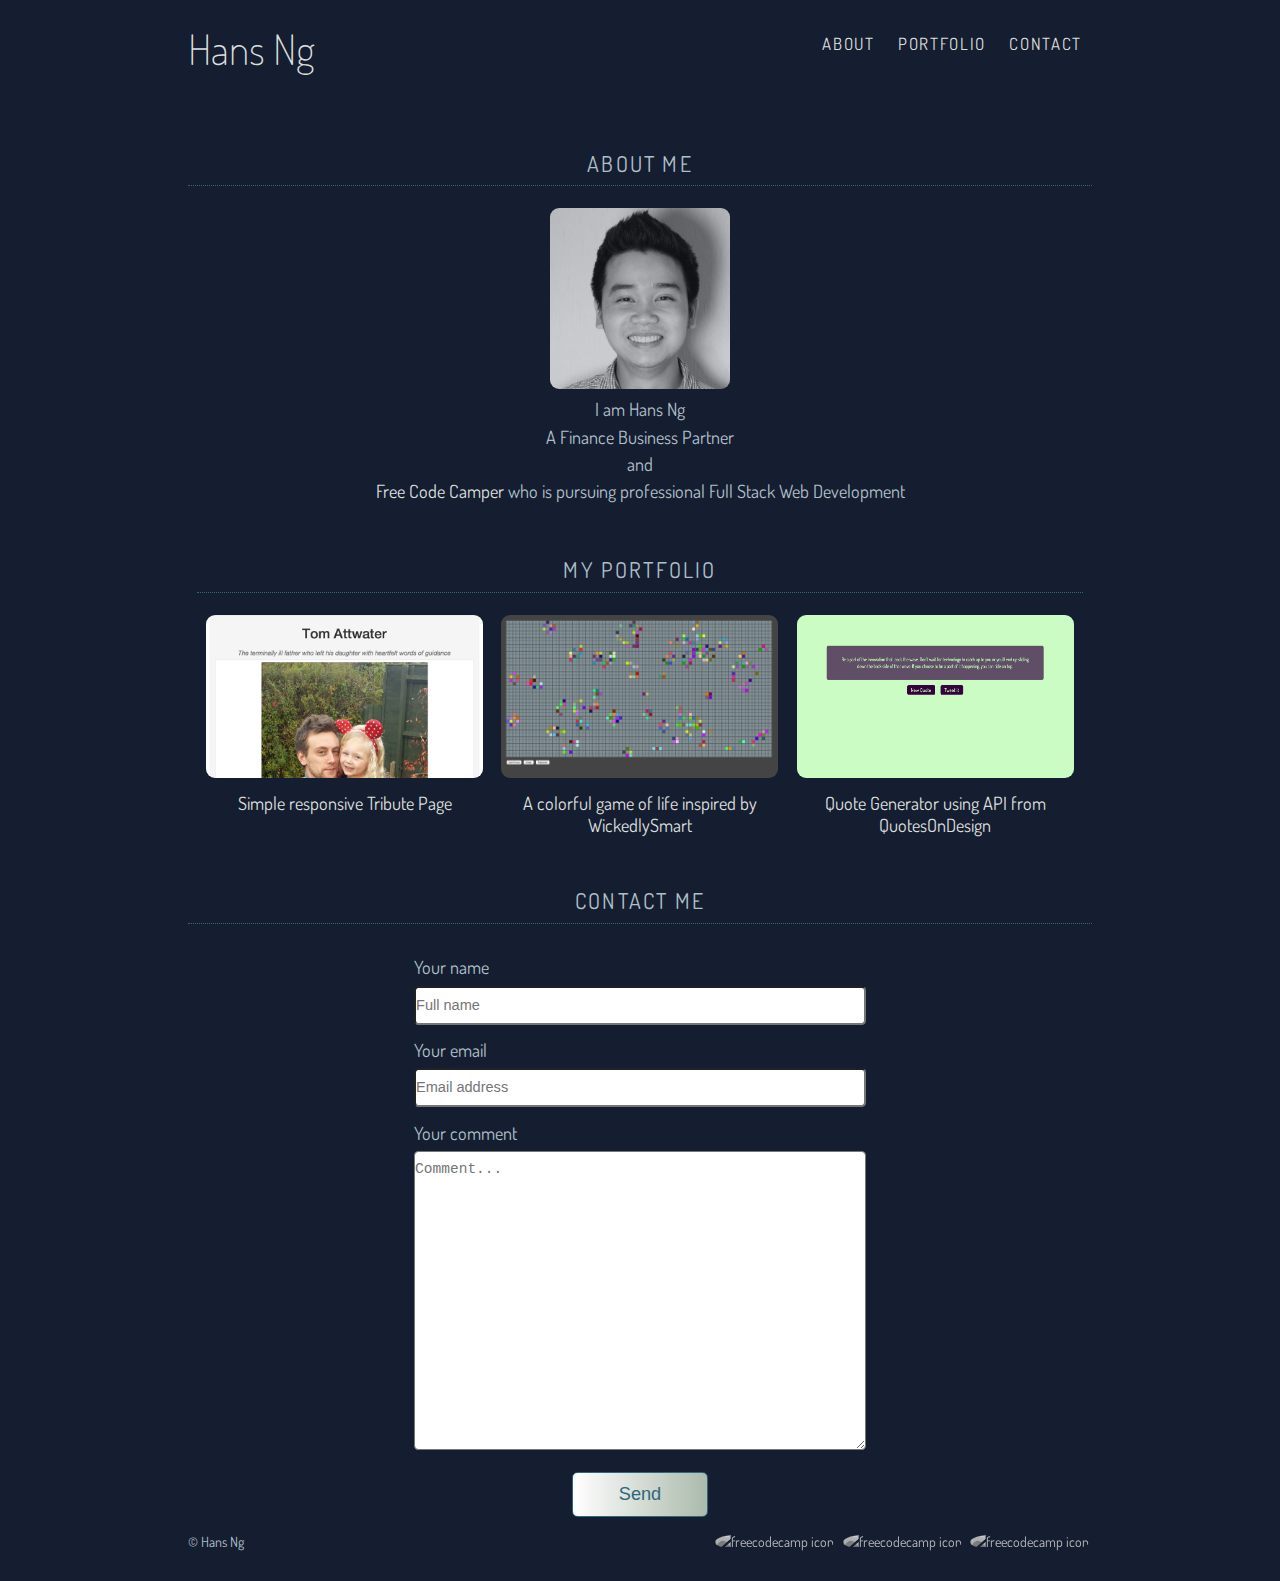
==== index.html @ 720f51f1 "Reupload all" ====
<!DOCTYPE html>
<html lang="en">
<head>
  <meta charset="UTF-8">
  <title>Hans Ng's Personal Page</title>
  <link rel="stylesheet" href="./assets/stylesheets/main.css">
  <link rel="stylesheet" href="https://fonts.googleapis.com/css?family=Dosis:200,400">
</head>

<body>
  <div class="container">
    <!-- Header -->
    <header>
      <div id="logo"><a href="#about">Hans Ng</a></div>
      
      <nav>
        <ul>
          <li><a href="#about">About</a></li>
          <li><a href="#portfolio">Portfolio</a></li>
          <li><a href="#contact">Contact</a></li>
        </ul>
      </nav>
    </header>
    
    <!-- About -->
    <section id="about">
      <div class="section-header">About me</div>
      <img src="./assets/images/profile/Hans%20Ng_mono_square.jpg" alt="Hans Ng">
      <p>I am Hans Ng</p>
      <p>A Finance Business Partner <br>and<br> <a href="http://www.freecodecamp.com/hans-ng" target="_blank">Free Code Camper</a> who is pursuing professional Full Stack Web Development</p>
    </section>
    
    <!-- Portfolio -->
    <section id="portfolio">
      <div class="section-header">My portfolio</div>

      <article class="portfolio">
        <a href="./tribute-page/tribute.html" target="_blank">
          <img src="./assets/images/thumbnail/tribute-page.png" alt="Tom Attwater's Tribute Page">
          <p>Simple responsive Tribute Page</p>
        </a>
      </article><!--

   --><article class="portfolio">
        <a href="./game-life/life.html" target="_blank">
          <img src="./assets/images/thumbnail/game-of-life.png" alt="Game of life">
          <p>A colorful game of life inspired by <a href="http://www.wickedlysmart.com" target="_blank">WickedlySmart</a></p>
        </a>
      </article><!--

   --><article class="portfolio">
        <a href="./quote-generator/quote-generator.html" target="_blank">
          <img src="./assets/images/thumbnail/quote-generator.png" alt="Quote Generator">
          <p>Quote Generator using API from <a href="http://www.quotesondesign.com" target="_blank">QuotesOnDesign</a></p>
        </a>
      </article>
    </section>
    
    <!-- Contact -->
    <section id="contact">
      <div class="section-header">Contact me</div>
      <form action="" method="post">
        <label for="name">
          <p>Your name</p>
          <input type="text" id="name" placeholder="Full name" required>
        </label>
        
        <label for="email">
          <p>Your email</p>
          <input type="email" id="email" placeholder="Email address" required>
        </label>
        
        <label for="comment">
          <p>Your comment</p>
          <textarea id="comment" cols="30" rows="10" placeholder="Comment..." required></textarea>
        </label>
        
        <input class="btn" type="submit" value="Send">
      </form>
    </section>
    
    <!-- Footer -->
    <footer>
      <small>&copy; Hans Ng</small>
      
      <section id="social">
        <a href="https://www.freecodecamp.com/hans-ng" target="_blank">
          <img src="./assets/images/icon/fcc_puck600.png" alt="freecodecamp icon">
        </a>

        <a href="https://twitter.com/Hans__Ng" target="_blank">
          <img src="./assets/images/icon/Twitter_Logo_White_On_Blue.png" alt="freecodecamp icon">
        </a>
        
        <a href="https://github.com/hans-ng" target="_blank">
          <img src="./assets/images/icon/github-256.png" alt="freecodecamp icon">
        </a>
      </section>
    </footer>
  </div>
</body>
</html>
---- assets/stylesheets/main.css ----
/*
  =================================================
  CSS Reset
  =================================================
*/
/* http://meyerweb.com/eric/tools/css/reset/
v2.0 | 20110126
License: none (public domain)
*/

html, body, div, span, applet, object, iframe,
h1, h2, h3, h4, h5, h6, p, blockquote, pre,
a, abbr, acronym, address, big, cite, code,
del, dfn, em, img, ins, kbd, q, s, samp,
small, strike, strong, sub, sup, tt, var,
b, u, i, center,
dl, dt, dd, ol, ul, li,
fieldset, form, label, legend,
table, caption, tbody, tfoot, thead, tr, th, td,
article, aside, canvas, details, embed,
figure, figcaption, footer, header, hgroup,
menu, nav, output, ruby, section, summary,
time, mark, audio, video {
  margin: 0;
  padding: 0;
  border: 0;
  font-size: 100%;
  font: inherit;
  vertical-align: baseline;
}
/* HTML5 display-role reset for older browsers */
article, aside, details, figcaption, figure,
footer, header, hgroup, menu, nav, section {
  display: block;
}
body {
  line-height: 1;
}
ol, ul {
  list-style: none;
}
blockquote, q {
  quotes: none;
}
blockquote:before, blockquote:after,
q:before, q:after {
  content: '';
  content: none;
}
table {
  border-collapse: collapse;
  border-spacing: 0;
}

/*
  =================================================
  General Setup
  =================================================
*/
*,
*:before,
*:after {
  -webkit-box-sizing: border-box;
     -moz-box-sizing: border-box;
          box-sizing: border-box;
}

/*
  =================================================
  Custom styles
  =================================================
*/
body {
  max-width: 960px;
  margin: 0 auto;
  font: 400 14px/22px "Dosis", Helvetica, sans-serif;
  background: #141E30;
  color: #b0bfc8;
}

.container {
  padding: 2em;
}

a {
  text-decoration: none;
  color: #dcdede;
}

a:hover {
  color: #2f677d;
}

img {
  border-radius: 0.5em;
}

.section-header {
  text-transform: uppercase;
  text-align: center;
  font-size: 1.2em;
  line-height: 2em;
  border-bottom: 1px dotted #2f677d;
  letter-spacing: 0.1em;
  margin: 2em 0 1em 0;
}

#about,
#portfolio,
#contact {
  font-size: 1.3em;
}

.btn {
  margin-top: 1em;
  border: 1px solid #2f677d;
  width: 15%;
  border-radius: 0.3em;
  color: #2f677d;
  font-size: 1em;
  cursor: pointer;
  background: #abbaab;
  background: -webkit-linear-gradient(to left, #abbaab , #ffffff);
  background: linear-gradient(to left, #abbaab , #ffffff);
}

.btn:hover {
  color: #141e30;
  background: #ffd89b;
  background: -webkit-linear-gradient(to left, #ffd89b , #19547b);
  background: linear-gradient(to left, #ffd89b , #19547b);

}

/*
  =================================================
  Header
  =================================================
*/
header {
  height: 5em;
}

#logo {
  font-size: 3em;
  font-weight: 200;
  width: 30%;
  float: left;
  line-height: 1em;
}

nav {
  margin-left: 30%;
  text-align: right;
}

nav li {
  display: inline-block;
  text-transform: uppercase;
  font-size: 1.2em;
  padding: 0.3em 0.6em;
  letter-spacing: 0.1em;
}

/*
  =================================================
  About
  =================================================
*/
#about {
  text-align: center;
  margin-bottom: 1em;
  line-height: 1.5em;
}

#about img {
  width: 20%;
  right: 15%;
  opacity: 0.8;
}

/*
  =================================================
  Portfolio
  =================================================
*/
#portfolio,
.portfolio {
  padding: 0 0.5em;
}

.portfolio {
  width: 33.33%;
  display: inline-block;
  text-align: center;
  vertical-align: top;
  height: 100%;
}

.portfolio img {
  width: 100%;
  height: 9em;
  margin-bottom: 0.5em;
}

.dummy-div {
  max-width: 100%;
  height: 9.1em;
  border: 1px solid #abbaab;
  border-radius: 0.5em;
  background: #abbaab; /* fallback for old browsers */
  background: -webkit-linear-gradient(to left, #abbaab , #ffffff); /* Chrome 10-25, Safari 5.1-6 */
  background: linear-gradient(to left, #abbaab , #ffffff); /* W3C, IE 10+/ Edge, Firefox 16+, Chrome 26+, Opera 12+, Safari 7+ */
}

/*
  =================================================
  Contact
  =================================================
*/
label,
input,
textarea {
  display: block;
  padding: 0.2em 0;
  line-height: 2em;
  margin: 0 auto;
}

input,
textarea {
  width: 50%;
  border-radius: .3em;
  font-size: 0.8em;
}

label p {
  margin-left: 25%;
  cursor: pointer;
}

/*
  =================================================
  Footer
  =================================================
*/
footer {
  margin-top: 1em;
}

footer small {
  float: left;
/*  width: 10%;*/
}

#social {
/*  margin-left: 10%;*/
  text-align: right;
}

#social img {
  width: 1.5em;
  border-radius: 50%;
  filter: grayscale();
  opacity: 0.8;
  margin: 0 0.2em;
}

#social img:hover {
  filter: none;
}
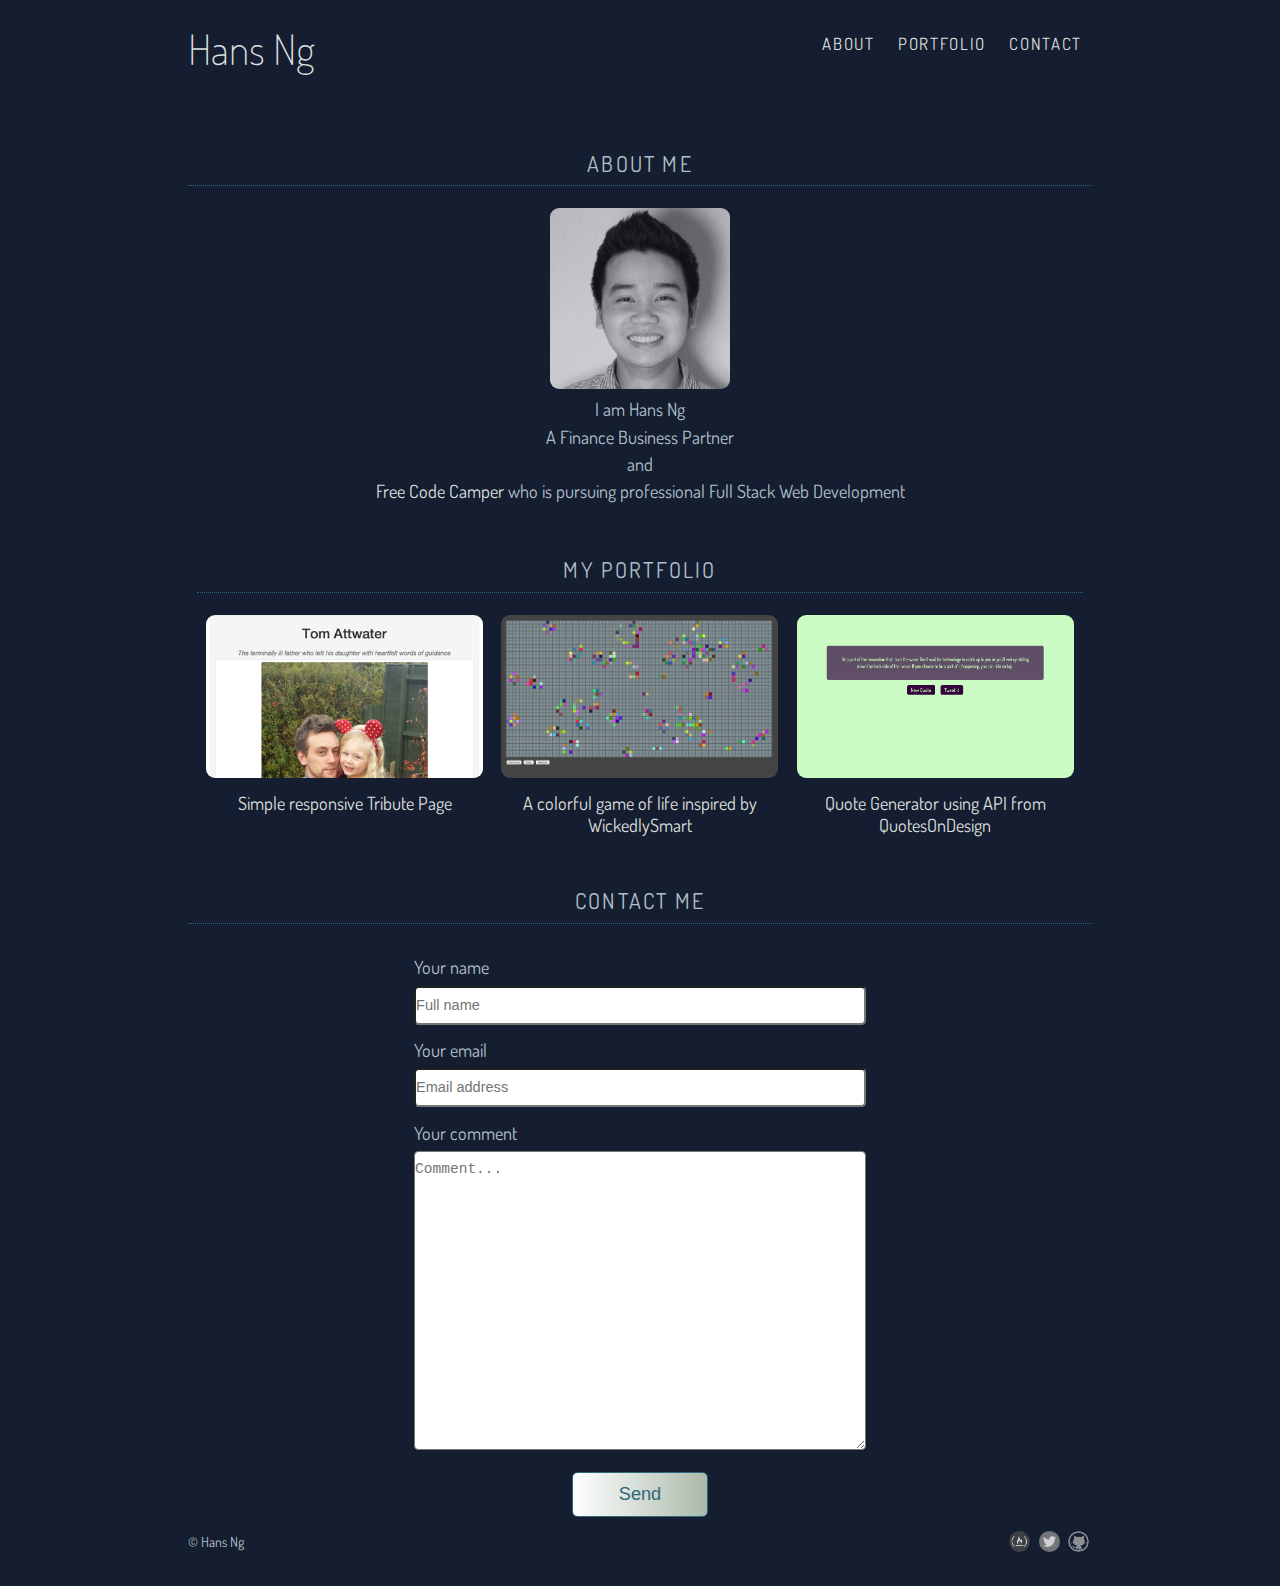
==== commit dce4d883: "Update index.html" ====
--- a/index.html
+++ b/index.html
@@ -85,15 +85,15 @@
       
       <section id="social">
         <a href="https://www.freecodecamp.com/hans-ng" target="_blank">
-          <img src="./assets/images/icon/fcc_puck600.png" alt="freecodecamp icon">
+          <img src="./assets/images/icons/fcc_puck600.png" alt="freecodecamp icon">
         </a>
 
         <a href="https://twitter.com/Hans__Ng" target="_blank">
-          <img src="./assets/images/icon/Twitter_Logo_White_On_Blue.png" alt="freecodecamp icon">
+          <img src="./assets/images/icons/Twitter_Logo_White_On_Blue.png" alt="freecodecamp icon">
         </a>
         
         <a href="https://github.com/hans-ng" target="_blank">
-          <img src="./assets/images/icon/github-256.png" alt="freecodecamp icon">
+          <img src="./assets/images/icons/github-256.png" alt="freecodecamp icon">
         </a>
       </section>
     </footer>
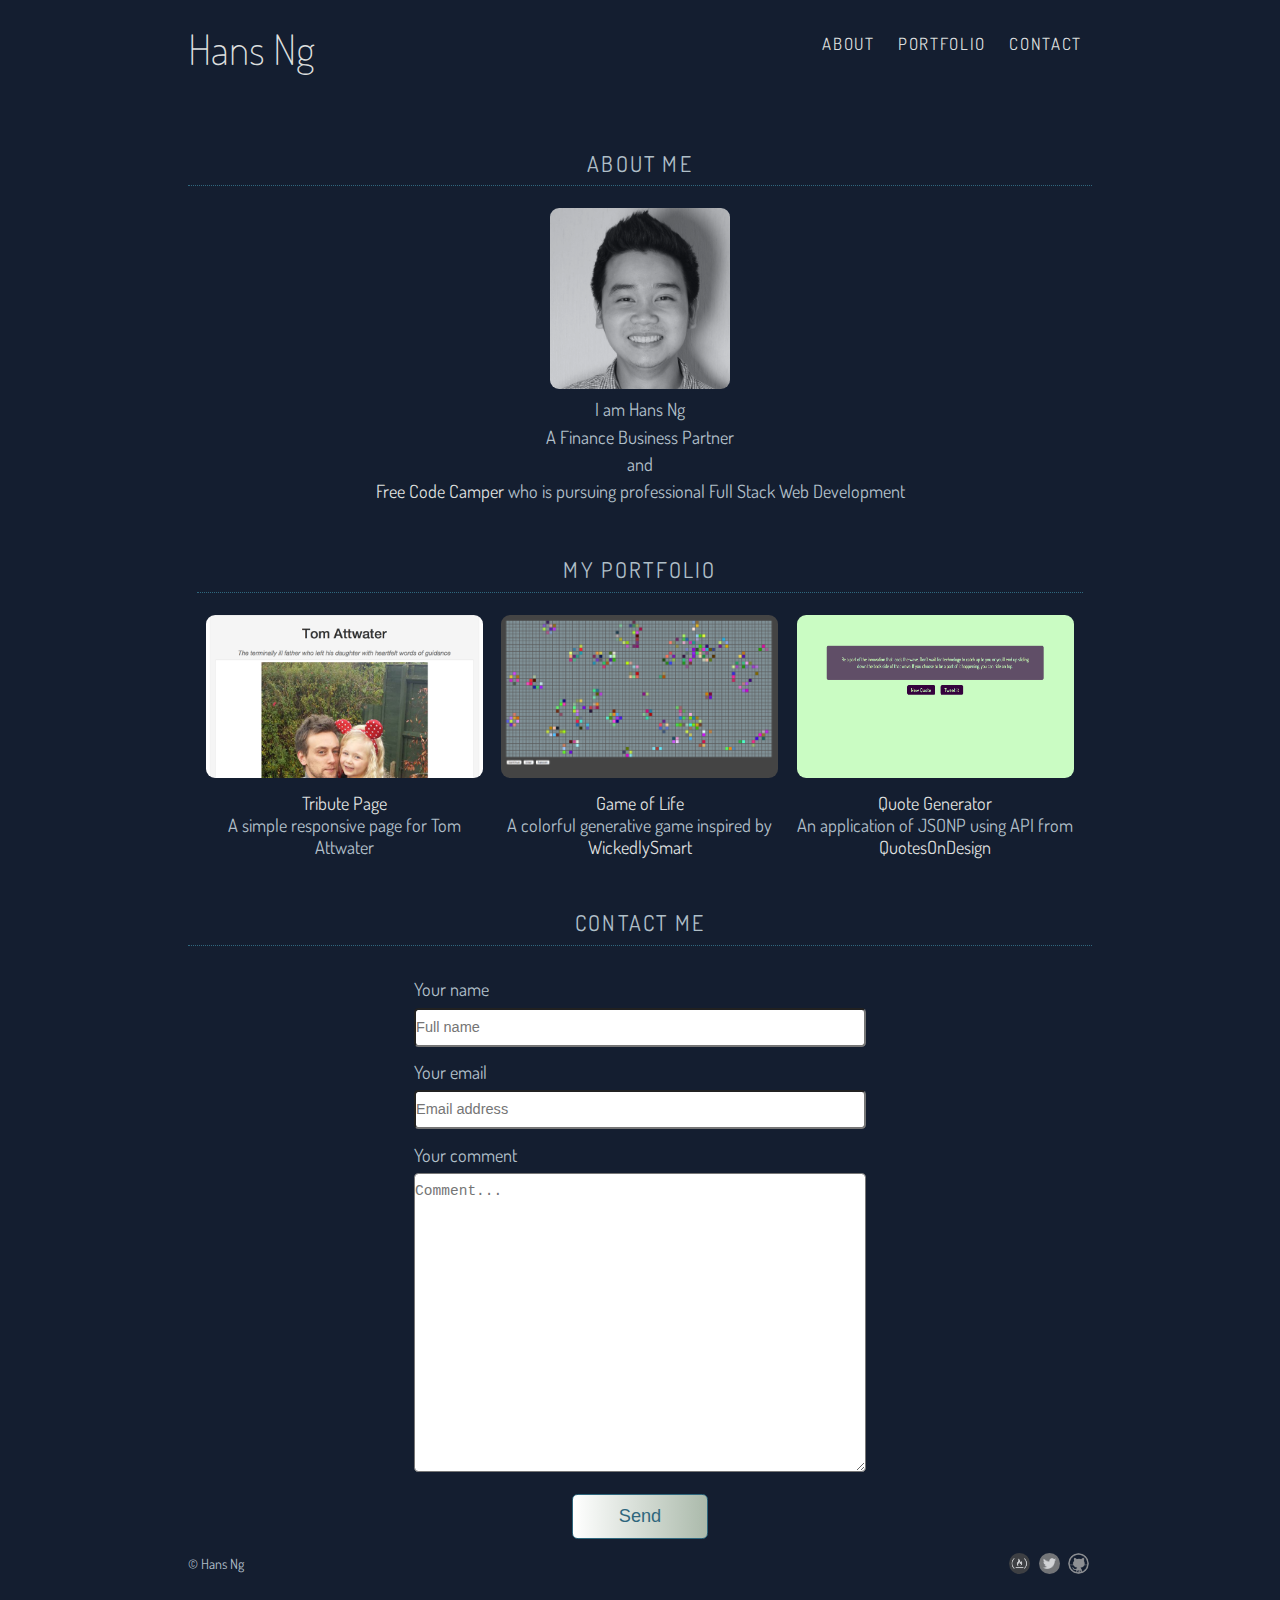
==== commit 00fbea01: "Update portfolio section" ====
--- a/index.html
+++ b/index.html
@@ -37,22 +37,30 @@
       <article class="portfolio">
         <a href="./tribute-page/tribute.html" target="_blank">
           <img src="./assets/images/thumbnail/tribute-page.png" alt="Tom Attwater's Tribute Page">
-          <p>Simple responsive Tribute Page</p>
+          <p>Tribute Page</p>
         </a>
+        
+        <caption>A simple responsive page for Tom Attwater</caption>
       </article><!--
 
    --><article class="portfolio">
         <a href="./game-life/life.html" target="_blank">
           <img src="./assets/images/thumbnail/game-of-life.png" alt="Game of life">
-          <p>A colorful game of life inspired by <a href="http://www.wickedlysmart.com" target="_blank">WickedlySmart</a></p>
+          <p>Game of Life</p>
         </a>
+         
+        <caption>A colorful generative game inspired by <a href="http://wickedlysmart.com">WickedlySmart</a>
+        </caption>
       </article><!--
 
    --><article class="portfolio">
         <a href="./quote-generator/quote-generator.html" target="_blank">
           <img src="./assets/images/thumbnail/quote-generator.png" alt="Quote Generator">
-          <p>Quote Generator using API from <a href="http://www.quotesondesign.com" target="_blank">QuotesOnDesign</a></p>
+          <p>Quote Generator</p>
         </a>
+        
+        <caption>An application of JSONP using API from <a href="http://quotesondesign.com" target="_blank">QuotesOnDesign</a>
+        </caption>
       </article>
     </section>
     
--- a/assets/stylesheets/main.css
+++ b/assets/stylesheets/main.css
@@ -203,6 +203,12 @@
   margin-bottom: 0.5em;
 }
 
+.portfolio caption {
+/*  color: #dcdede;*/
+  margin-top: 0.5em;
+  display: block;
+}
+
 .dummy-div {
   max-width: 100%;
   height: 9.1em;
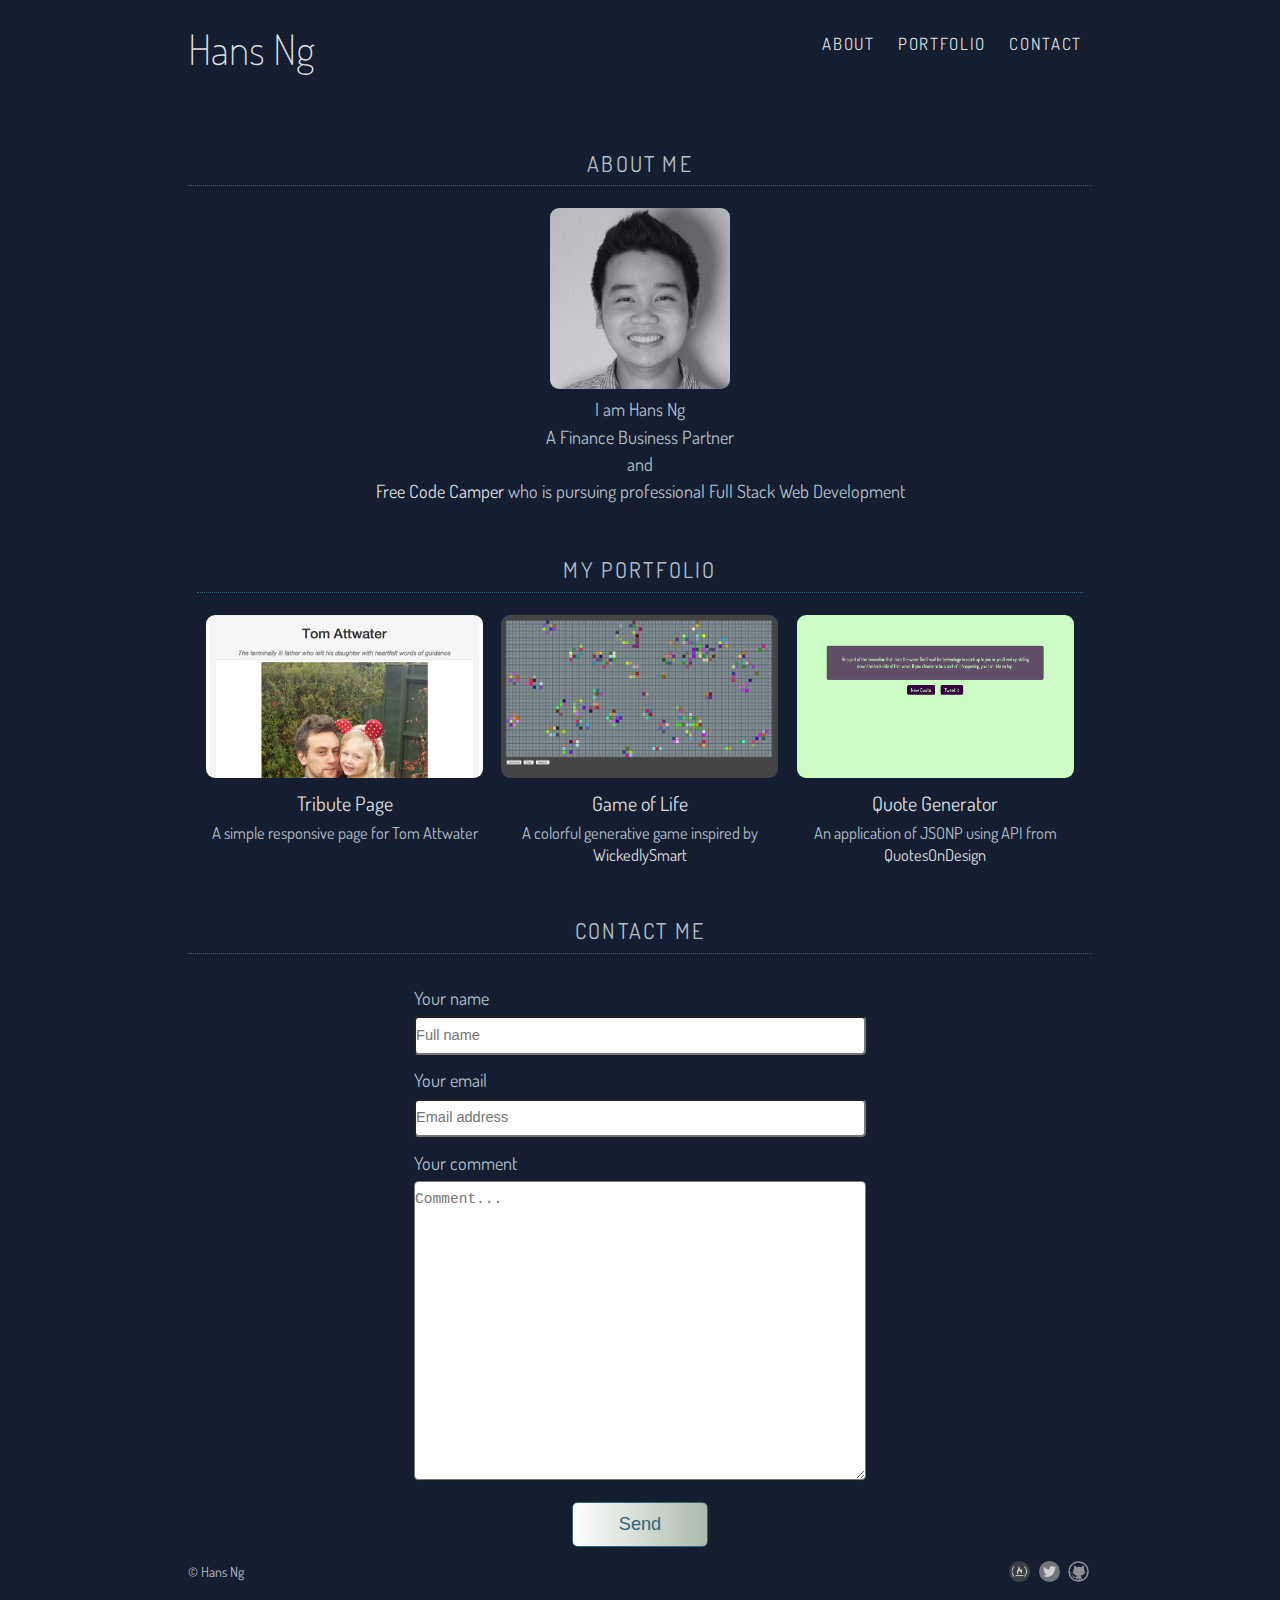
==== commit e57a8876: "Update portfolio secton" ====
--- a/index.html
+++ b/index.html
@@ -40,7 +40,7 @@
           <p>Tribute Page</p>
         </a>
         
-        <caption>A simple responsive page for Tom Attwater</caption>
+        <div>A simple responsive page for Tom Attwater</div>
       </article><!--
 
    --><article class="portfolio">
@@ -49,8 +49,8 @@
           <p>Game of Life</p>
         </a>
          
-        <caption>A colorful generative game inspired by <a href="http://wickedlysmart.com">WickedlySmart</a>
-        </caption>
+        <div>A colorful generative game inspired by <a href="http://wickedlysmart.com">WickedlySmart</a>
+        </div>
       </article><!--
 
    --><article class="portfolio">
@@ -59,8 +59,8 @@
           <p>Quote Generator</p>
         </a>
         
-        <caption>An application of JSONP using API from <a href="http://quotesondesign.com" target="_blank">QuotesOnDesign</a>
-        </caption>
+        <div>An application of JSONP using API from <a href="http://quotesondesign.com" target="_blank">QuotesOnDesign</a>
+        </div>
       </article>
     </section>
     
--- a/assets/stylesheets/main.css
+++ b/assets/stylesheets/main.css
@@ -203,10 +203,13 @@
   margin-bottom: 0.5em;
 }
 
-.portfolio caption {
-/*  color: #dcdede;*/
+.portfolio p {
+  font-size: 1.1em;
+}
+
+.portfolio div {
+  font-size: 0.9em;
   margin-top: 0.5em;
-  display: block;
 }
 
 .dummy-div {
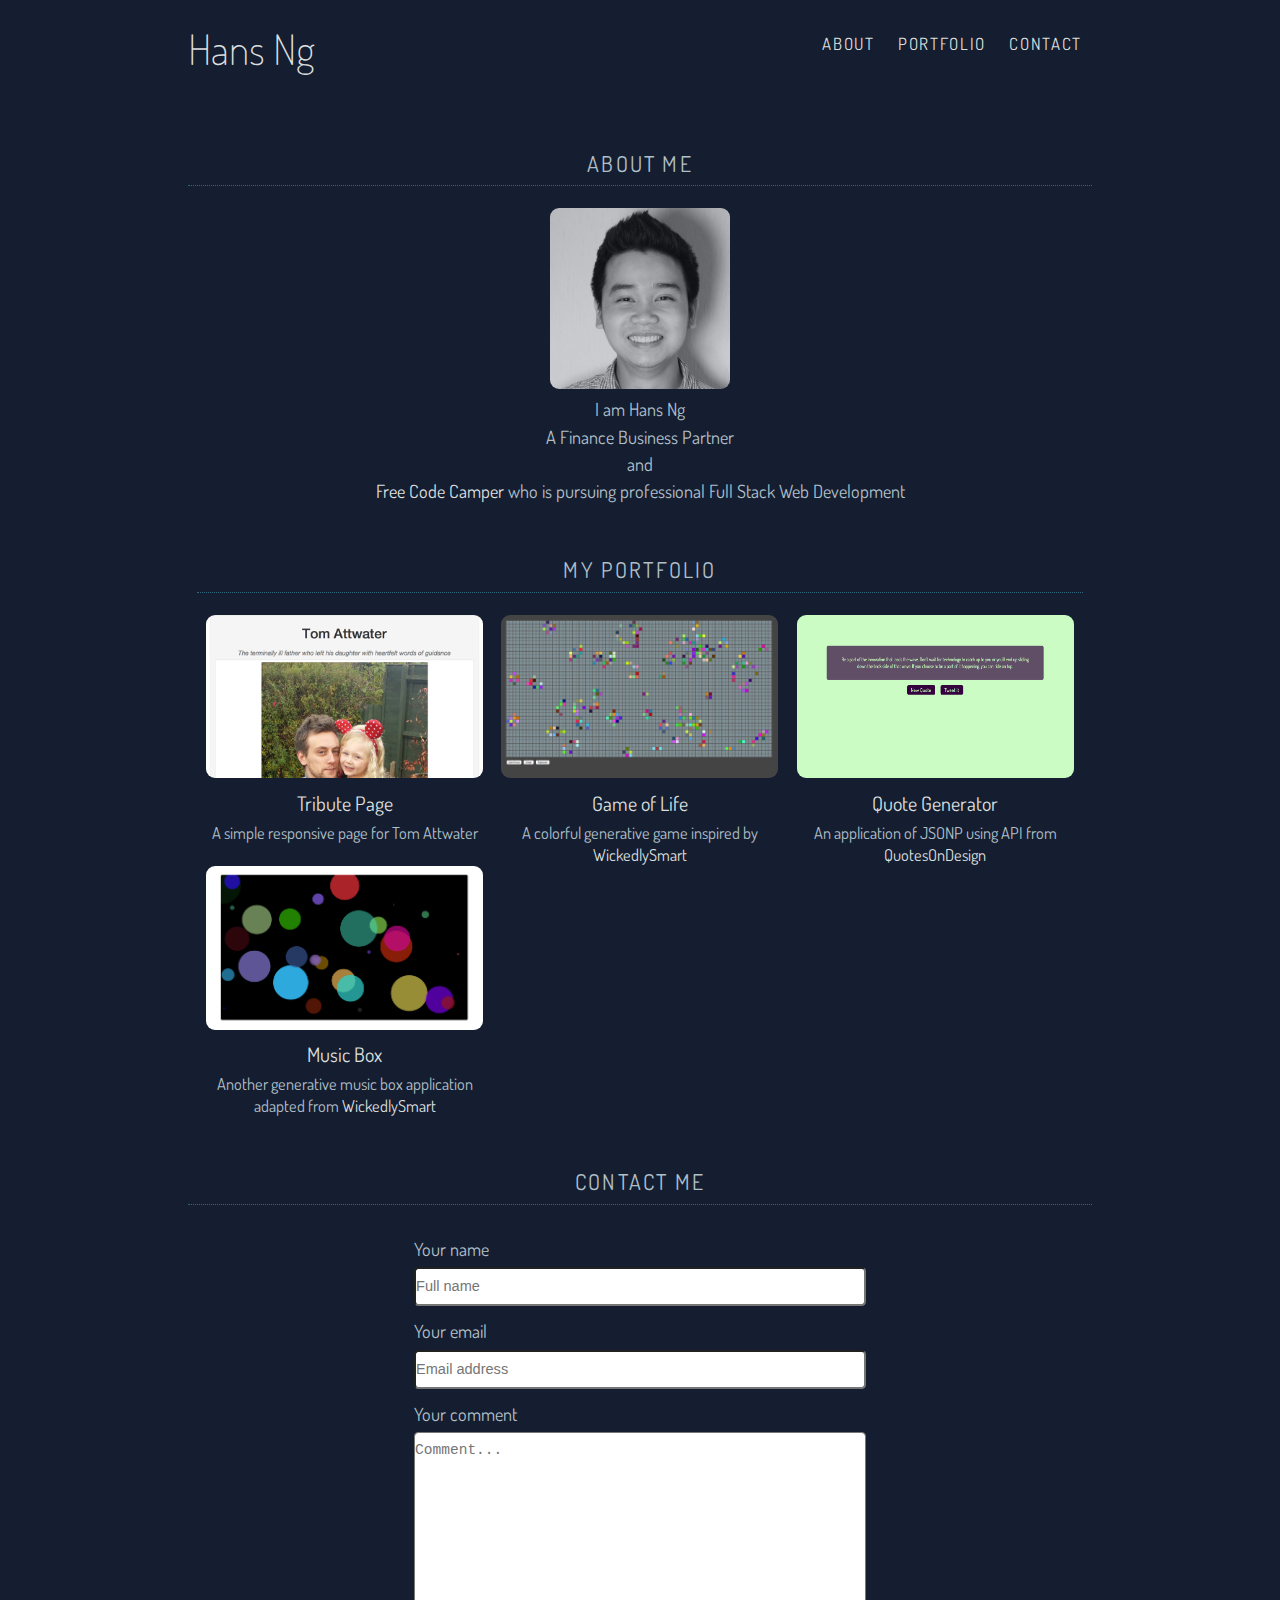
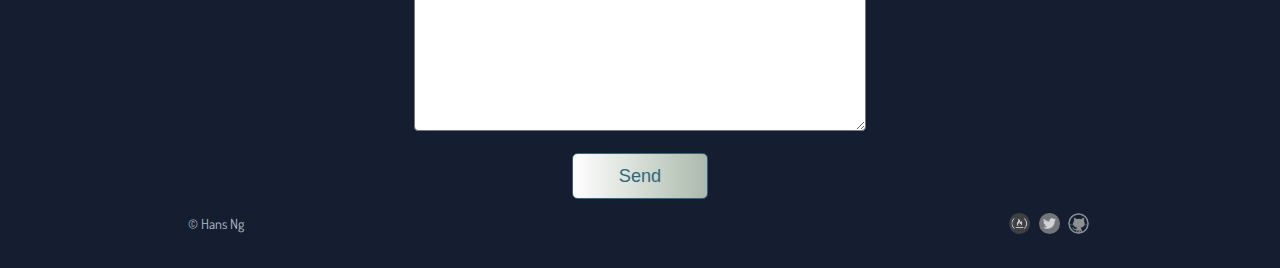
==== commit 120f0f33: "Add  Music Box to portfolio page" ====
--- a/index.html
+++ b/index.html
@@ -61,6 +61,16 @@
         
         <div>An application of JSONP using API from <a href="http://quotesondesign.com" target="_blank">QuotesOnDesign</a>
         </div>
+      </article><!--
+
+   --><article class="portfolio">
+        <a href="./music-box/music-box.html" target="_blank">
+          <img src="./assets/images/thumbnail/music-box.png" alt="Music Box">
+          <p>Music Box</p>
+        </a>
+        
+        <div>Another generative music box application adapted from <a href="http://wickedlysmart.com" target="_blank">WickedlySmart</a>
+        </div>
       </article>
     </section>
     
